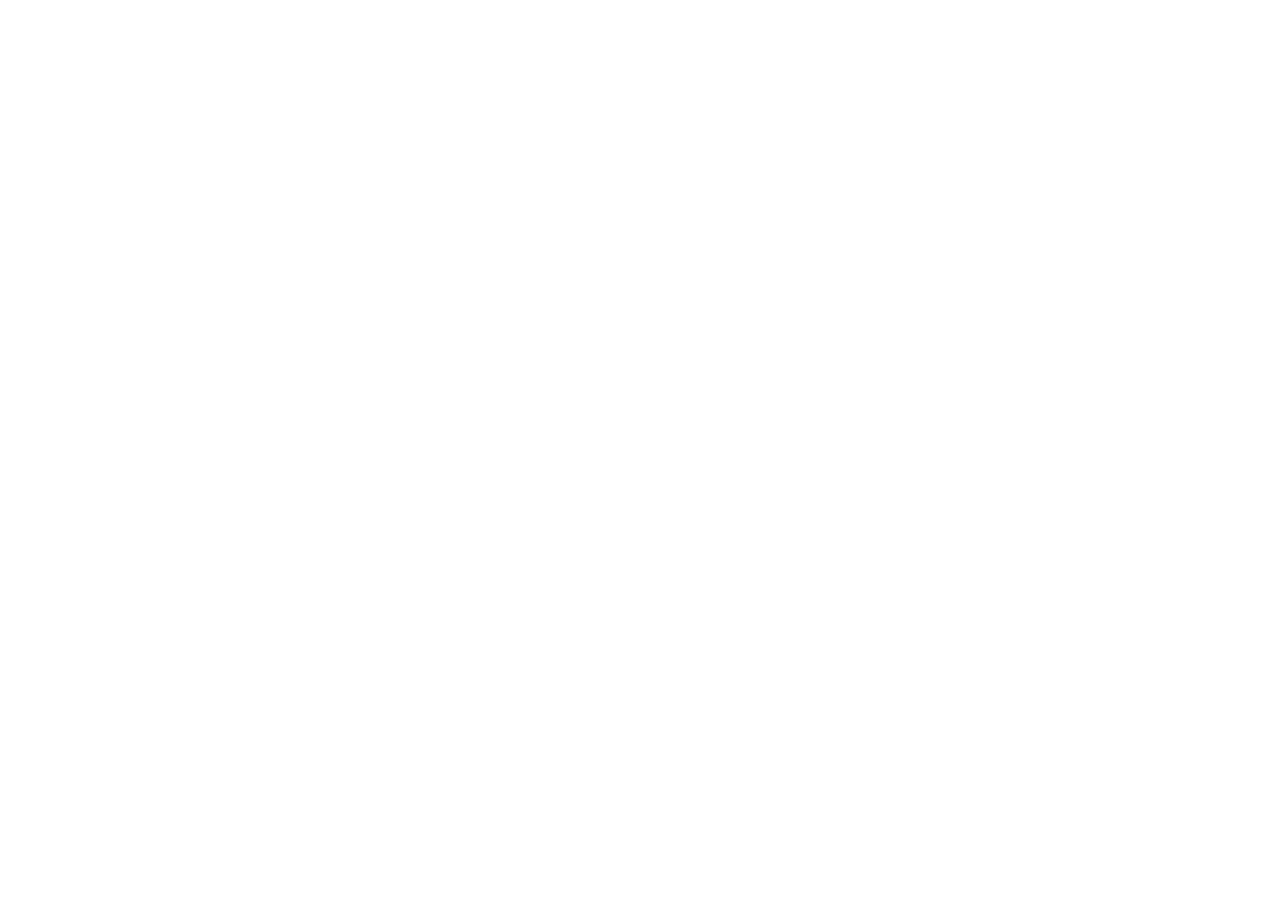
==== newpage.html @ 883e247f "Add files via upload" ====
<!DOCTYPE html>
<html lang="ru">

<head>
	<meta charset="UTF-8">
	<meta name="viewport" content="width=device=width, initial-scale=1.0">
	<link rel="stylesheet" href="https://cdnjs.cloudflare.com/ajax/libs/font-awesome/5.15.1/css/all.min.css" />
	<link rel="shortcut icon" href="assets/images/header/camera.svg" type="image/x-icon">
	<link rel="stylesheet" href="assets/css/style.min.css">
	<link rel="stylesheet" href="https://cdn.jsdelivr.net/npm/swiper@8/swiper-bundle.min.css" />
	
	
	<!-- Useful meta tags -->
	<meta http-equiv="x-ua-compatible" content="ie=edge">
	<meta name="viewport" content="width=device-width, initial-scale=1, shrink-to-fit=no">
	<meta name="robots" content="index, follow">
	<meta name="google" content="notranslate">
	<meta name="format-detection" content="telephone=no">
	<meta name="description" content="">
	
	<title></title></head>

<body>
	<div class="wrapper">

		<header class="header">
			<div class="container">
				<div class="header__top">
					<div class="header__menu icon-menu">
						<span></span>
						<span></span>
						<span></span>
					</div>
					<div class="header__logo">
						<img class="img-svg" src="/assets/images/header/headerLogo.svg" alt="">
					</div>
					<div class="menu__body">
						<nav class="nav">
							<a href="newpage.html" class="nav__link">
								Главная
							</a>
							<a href="newpage.html" class="nav__link">
								Обо мне
							</a>
							<a href="newpage.html" class="nav__link">
								Портфолио
							</a>
							<a href="newpage.html" class="nav__link">
								Прайс
							</a>
							<a href="newpage.html" class="nav__link">
								Контакты
							</a>
						</nav>
					</div>
		
					<div class="header__button button">
						<a href="newpage.html">Контакты</a>
					</div>
		
				</div>
				<div class="header__content">
					<div class="header__content-inner">
						<h2 class="header__title">ваш Фотограф </h2>
						<h1>Полина Ш.</h1>
						<p class="header__subtitle">С любовью в каждом кадре...</p>
		
						<div class="header__content-inner-button lg button">
							<a href="newpage.html">Подробнее</a>
						</div>
					</div>
				</div>
				<div class="header__social">
					<div class="header__social-inner">
						<div class="header__social-inner-line"></div>
						<div class="header__social-text">
							<p>Я есть</p>
						</div>
						<div class="header__social-icon">
							<a href="https://ru-ru.facebook.com/" target="_blank">
								<img src="/assets/images/header/fb.svg" alt="Facebook"></a>
							<a href="https://vk.com" target="_blank">
								<img src="/assets/images/header/vk.svg" alt="Vcontakte" target="_blank"></a>
							<a href="https://www.whatsapp.com/" target="_blank">
								<img src="/assets/images/header/wup.svg" alt="Whatsapp"></a>
							<a href="https://web.telegram.org/z/" target="_blank">
								<img src="/assets/images/header/tg.svg" alt="Telegram"></a>
						</div>
					</div>
				</div>
		</header>
		<main class="main">
			<!-- ---
			layout: default
			title: newpage
			--- -->
			
			<div class="new">
				<div class="container">
					<div class="newpage">
						<img src="assets/images/new/Vector.svg" alt="">
						<h3 class="new__title">Скоро здесь появиться контент ;).</h3>
						<img src="assets/images/new/smile.svg" alt="">
					</div>
					<div class="comeback">
						<button class="button">
							<a href="index.html">вернуться назад</a>
						</button>
					</div>
				</div>
			</div>
		</main>

		<footer>Footer</footer>
	</div>


	<div class="modal" id="video-modal">
		<div class="modal__content">
			<video controls class="modal-video" id="video-file" loop src="/assets/images/video/wedVideo.mp4" type="video/mp4">
			</video>
		</div>
	</div>	<div class="modal" id="loop-modal1">
		<div class="modal-img modal__content">
			<img src="/assets/images/wedding/slide1.jpg">
		</div>
	</div>
	
	<div class="modal" id="loop-modal2">
		<div class="modal-img modal__content">
			<img src="/assets/images/wedding/slide2.jpg">
		</div>
	</div>
	
	<div class="modal" id="loop-modal3">
		<div class="modal-img modal__content">
			<img src="/assets/images/wedding/slide3.jpg">
		</div>
	</div>
	
	<div class="modal" id="loop-modal4">
		<div class="modal-img modal__content">
			<img src="/assets/images/wedding/slide4.jpg">
		</div>
	</div>
	
	<div class="modal" id="loop-modal5">
		<div class="modal-img modal__content">
			<img src="/assets/images/wedding/slide5.jpg">
		</div>
	</div>
	
	<div class="modal" id="loop-modal6">
		<div class="modal-img modal__content">
			<img src="/assets/images/wedding/slide6.jpg">
		</div>
	</div>
	
	<div class="modal" id="loop-modal7">
		<div class="modal-img modal__content">
			<img src="/assets/images/wedding/slide7.jpg">
		</div>
	</div>
	<!-- HelloPreload http://hello-site.ru/preloader/ -->
	<style type="text/css">
		#hellopreloader>p {
			display: none;
		}
	
		#hellopreloader_preload {
			display: block;
			position: fixed;
			z-index: 99999;
			top: 0;
			left: 0;
			width: 100%;
			height: 100%;
			min-width: 1000px;
			background: #fff url(assets/images/header/camera.svg) center center no-repeat;
			background-size: 141px;
		}
	</style>
	<div id="hellopreloader">
		<div id="hellopreloader_preload"></div>
		<p><a href="http://hello-site.ru">Hello-Site.ru. Бесплатный конструктор сайтов.</a></p>
	</div>
	<script
		type="text/javascript">var hellopreloader = document.getElementById("hellopreloader_preload"); function fadeOutnojquery(el) { el.style.opacity = 1; var interhellopreloader = setInterval(function () { el.style.opacity = el.style.opacity - 0.05; if (el.style.opacity <= 0.05) { clearInterval(interhellopreloader); hellopreloader.style.display = "none"; } }, 16); } window.onload = function () { setTimeout(function () { fadeOutnojquery(hellopreloader); }, 1000); };</script>
	<!-- HelloPreload http://hello-site.ru/preloader/ -->	<script src="https://cdn.jsdelivr.net/npm/swiper@8/swiper-bundle.min.js"></script>
	<script src="assets/js/app.js"></script>
</body>

</html>
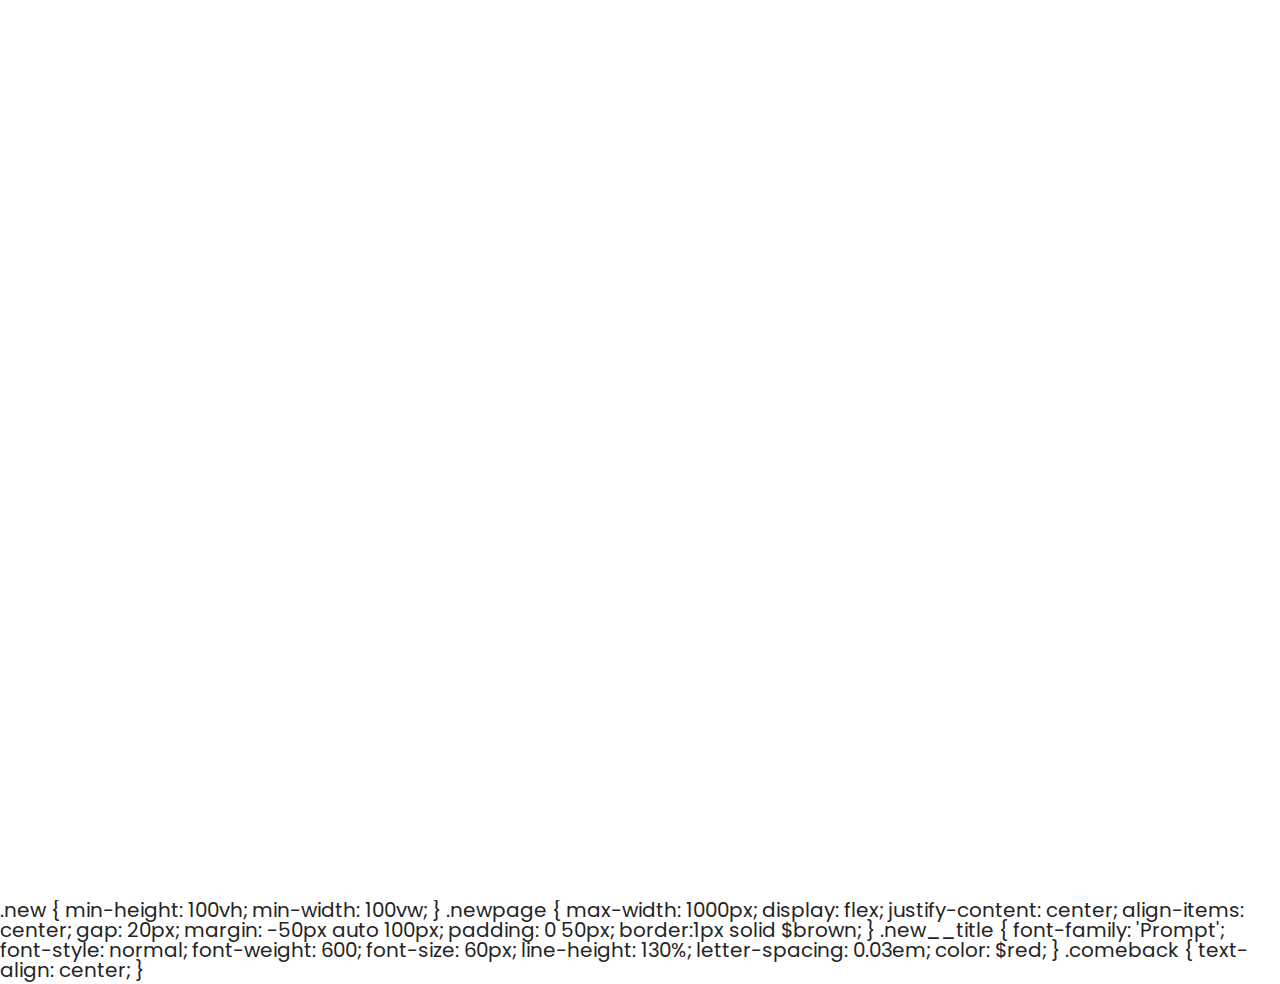
==== commit 473b9fb0: "Update newpage.html" ====
--- a/newpage.html
+++ b/newpage.html
@@ -5,8 +5,8 @@
 	<meta charset="UTF-8">
 	<meta name="viewport" content="width=device=width, initial-scale=1.0">
 	<link rel="stylesheet" href="https://cdnjs.cloudflare.com/ajax/libs/font-awesome/5.15.1/css/all.min.css" />
-	<link rel="shortcut icon" href="assets/images/header/camera.svg" type="image/x-icon">
-	<link rel="stylesheet" href="assets/css/style.min.css">
+	<link rel="shortcut icon" href="camera.svg" type="image/x-icon">
+	<link rel="stylesheet" href="style.css">
 	<link rel="stylesheet" href="https://cdn.jsdelivr.net/npm/swiper@8/swiper-bundle.min.css" />
 	
 	
@@ -22,85 +22,12 @@
 
 <body>
 	<div class="wrapper">
-
-		<header class="header">
-			<div class="container">
-				<div class="header__top">
-					<div class="header__menu icon-menu">
-						<span></span>
-						<span></span>
-						<span></span>
-					</div>
-					<div class="header__logo">
-						<img class="img-svg" src="/assets/images/header/headerLogo.svg" alt="">
-					</div>
-					<div class="menu__body">
-						<nav class="nav">
-							<a href="newpage.html" class="nav__link">
-								Главная
-							</a>
-							<a href="newpage.html" class="nav__link">
-								Обо мне
-							</a>
-							<a href="newpage.html" class="nav__link">
-								Портфолио
-							</a>
-							<a href="newpage.html" class="nav__link">
-								Прайс
-							</a>
-							<a href="newpage.html" class="nav__link">
-								Контакты
-							</a>
-						</nav>
-					</div>
-		
-					<div class="header__button button">
-						<a href="newpage.html">Контакты</a>
-					</div>
-		
-				</div>
-				<div class="header__content">
-					<div class="header__content-inner">
-						<h2 class="header__title">ваш Фотограф </h2>
-						<h1>Полина Ш.</h1>
-						<p class="header__subtitle">С любовью в каждом кадре...</p>
-		
-						<div class="header__content-inner-button lg button">
-							<a href="newpage.html">Подробнее</a>
-						</div>
-					</div>
-				</div>
-				<div class="header__social">
-					<div class="header__social-inner">
-						<div class="header__social-inner-line"></div>
-						<div class="header__social-text">
-							<p>Я есть</p>
-						</div>
-						<div class="header__social-icon">
-							<a href="https://ru-ru.facebook.com/" target="_blank">
-								<img src="/assets/images/header/fb.svg" alt="Facebook"></a>
-							<a href="https://vk.com" target="_blank">
-								<img src="/assets/images/header/vk.svg" alt="Vcontakte" target="_blank"></a>
-							<a href="https://www.whatsapp.com/" target="_blank">
-								<img src="/assets/images/header/wup.svg" alt="Whatsapp"></a>
-							<a href="https://web.telegram.org/z/" target="_blank">
-								<img src="/assets/images/header/tg.svg" alt="Telegram"></a>
-						</div>
-					</div>
-				</div>
-		</header>
-		<main class="main">
-			<!-- ---
-			layout: default
-			title: newpage
-			--- -->
-			
 			<div class="new">
 				<div class="container">
 					<div class="newpage">
-						<img src="assets/images/new/Vector.svg" alt="">
+						<img src="Vector.svg" alt="">
 						<h3 class="new__title">Скоро здесь появиться контент ;).</h3>
-						<img src="assets/images/new/smile.svg" alt="">
+						<img src="smile.svg" alt="">
 					</div>
 					<div class="comeback">
 						<button class="button">
@@ -108,60 +35,8 @@
 						</button>
 					</div>
 				</div>
-			</div>
-		</main>
-
-		<footer>Footer</footer>
-	</div>
-
-
-	<div class="modal" id="video-modal">
-		<div class="modal__content">
-			<video controls class="modal-video" id="video-file" loop src="/assets/images/video/wedVideo.mp4" type="video/mp4">
-			</video>
-		</div>
-	</div>	<div class="modal" id="loop-modal1">
-		<div class="modal-img modal__content">
-			<img src="/assets/images/wedding/slide1.jpg">
-		</div>
-	</div>
-	
-	<div class="modal" id="loop-modal2">
-		<div class="modal-img modal__content">
-			<img src="/assets/images/wedding/slide2.jpg">
-		</div>
-	</div>
-	
-	<div class="modal" id="loop-modal3">
-		<div class="modal-img modal__content">
-			<img src="/assets/images/wedding/slide3.jpg">
-		</div>
-	</div>
-	
-	<div class="modal" id="loop-modal4">
-		<div class="modal-img modal__content">
-			<img src="/assets/images/wedding/slide4.jpg">
-		</div>
-	</div>
-	
-	<div class="modal" id="loop-modal5">
-		<div class="modal-img modal__content">
-			<img src="/assets/images/wedding/slide5.jpg">
-		</div>
-	</div>
-	
-	<div class="modal" id="loop-modal6">
-		<div class="modal-img modal__content">
-			<img src="/assets/images/wedding/slide6.jpg">
-		</div>
-	</div>
-	
-	<div class="modal" id="loop-modal7">
-		<div class="modal-img modal__content">
-			<img src="/assets/images/wedding/slide7.jpg">
-		</div>
-	</div>
-	<!-- HelloPreload http://hello-site.ru/preloader/ -->
+			</div>
+		
 	<style type="text/css">
 		#hellopreloader>p {
 			display: none;
@@ -180,6 +55,40 @@
 			background-size: 141px;
 		}
 	</style>
+		.new {
+	min-height: 100vh;
+	min-width: 100vw;
+}
+
+.newpage {
+	max-width: 1000px;
+	display: flex;
+	justify-content: center;
+	align-items: center;
+	gap: 20px;
+   margin: -50px auto 100px;
+	padding: 0 50px;
+	border:1px solid $brown;
+}
+
+.new__title {
+
+	font-family: 'Prompt';
+	font-style: normal;
+	font-weight: 600;
+	font-size: 60px;
+	line-height: 130%;
+
+	letter-spacing: 0.03em;
+
+	color: $red;
+}
+
+.comeback {
+text-align: center;
+}
+		
+		
 	<div id="hellopreloader">
 		<div id="hellopreloader_preload"></div>
 		<p><a href="http://hello-site.ru">Hello-Site.ru. Бесплатный конструктор сайтов.</a></p>
@@ -190,4 +99,4 @@
 	<script src="assets/js/app.js"></script>
 </body>
 
-</html>+</html>
--- a/style.css
+++ b/style.css
@@ -0,0 +1,1210 @@
+@import url("https://fonts.googleapis.com/css2?family=Poppins:wght@400;500;600&family=Prompt:wght@400;500;600&display=swap");
+
+* {
+    padding: 0px;
+    margin: 0px;
+    border: 0px;
+}
+
+*,
+*:before,
+*:after {
+    box-sizing: border-box;
+}
+
+:focus,
+:active {
+    outline: none;
+}
+
+a:focus,
+a:active {
+    outline: none;
+}
+
+aside,
+nav,
+footer,
+header,
+section {
+    display: block;
+}
+
+html,
+body {
+    height: 100%;
+}
+
+body {
+    line-height: 1;
+    font-family: "Poppins", sans-serif;
+    -ms-text-size-adjust: 100%;
+    -moz-text-size-adjust: 100%;
+    -webkit-text-size-adjust: 100%;
+}
+
+input,
+button,
+textarea {
+    font-family: "Poppins", sans-serif;
+}
+
+input::-ms-clear {
+    display: none;
+}
+
+button {
+    cursor: pointer;
+}
+
+button::-moz-focus-inner {
+    padding: 0;
+    border: 0;
+}
+
+a,
+a:visited {
+    text-decoration: none;
+}
+
+a:hover {
+    text-decoration: none;
+}
+
+li {
+    list-style-type: none;
+}
+
+img {
+    vertical-align: top;
+}
+
+h1,
+h2,
+h3,
+h4,
+h5,
+h6 {
+    font-weight: inherit;
+    font-size: inherit;
+}
+
+/* Reset and base styles  */
+* {
+    padding: 0px;
+    margin: 0px;
+    border: none;
+}
+
+*,
+*::before,
+*::after {
+    box-sizing: border-box;
+}
+
+:focus,
+:active {
+    outline: none;
+}
+
+a:focus,
+a:active {
+    outline: none;
+}
+
+/* Links */
+a,
+a:link,
+a:visited {
+    color: #fff;
+    text-decoration: none;
+    display: inline-block;
+}
+
+a:hover {
+  /* color: inherit; */
+    text-decoration: none;
+}
+
+/* Common */
+aside,
+nav,
+footer,
+header,
+section,
+main {
+    display: block;
+}
+
+h1,
+h2,
+h3,
+h4,
+h5,
+h6,
+p {
+    font-size: inherit;
+    font-weight: inherit;
+}
+
+ul,
+ul li {
+    list-style: none;
+}
+
+img {
+    vertical-align: top;
+}
+
+img,
+svg {
+    max-width: 100%;
+    height: auto;
+}
+
+/* Form */
+input,
+textarea,
+button,
+select {
+    font-family: inherit;
+    font-size: inherit;
+    color: inherit;
+    background-color: transparent;
+}
+
+input::-ms-clear {
+    display: none;
+}
+
+button,
+input[type=submit] {
+    display: inline-block;
+    box-shadow: none;
+    background-color: transparent;
+    background: none;
+    cursor: pointer;
+}
+
+input:focus,
+input:active,
+button:focus,
+button:active {
+    outline: none;
+}
+
+button::-moz-focus-inner {
+    padding: 0;
+    border: 0;
+}
+
+label {
+    cursor: pointer;
+}
+
+legend {
+    display: block;
+}
+
+.header {
+    color: #fff;
+    min-height: 130vh;
+    background-image: url("bgphoto.png");
+    background-size: cover;
+    background-position: center;
+    background-repeat: no-repeat;
+    position: relative;
+}
+
+.header__top {
+    min-height: 120px;
+    display: -ms-flexbox;
+    display: flex;
+    -ms-flex-pack: justify;
+    justify-content: space-between;
+    -ms-flex-align: center;
+    align-items: center;
+}
+
+.header__logo {
+    transition: all 3s ease-in-out 0s;
+}
+
+.header__logo:hover {
+    -webkit-transform: rotateY(-360deg);
+    transform: rotateY(-360deg);
+}
+
+.header__button {
+    padding: 1em 1.8em;
+}
+
+.nav__link {
+    position: relative;
+    margin: 0 1rem 0 2.5rem;
+    padding: 1rem 0;
+    font-family: "Prompt", sans-serif;
+    font-weight: 400;
+    font-size: 1.8rem;
+    line-height: 1.5;
+    color: #fff;
+    opacity: 0.7;
+    transition: all 0.2s ease 0s;
+}
+
+.nav__link:hover {
+    opacity: 1;
+}
+
+.nav__link:hover::before {
+    -webkit-transform: scaleX(1);
+    transform: scaleX(1);
+    transition: -webkit-transform 0.3s;
+    transition: transform 0.3s;
+    transition: transform 0.3s, -webkit-transform 0.3s;
+}
+
+.nav__link::before {
+    content: "";
+    width: 100%;
+    height: 1px;
+    background-color: #fff;
+    position: absolute;
+    left: 0;
+    bottom: -1px;
+    -webkit-transform: scaleX(0);
+    transform: scaleX(0);
+}
+
+.nav__link:last-child {
+    display: none;
+}
+
+.button {
+    display: inline-block;
+    font-family: "Prompt", sans-serif;
+    padding: 1em 1.8em;
+    font-weight: 500;
+    font-size: 1.8rem;
+    color: #fff;
+    background-color: #9E2339;
+    box-shadow: 0px 12px 33px rgba(31, 39, 67, 0.2);
+    border-radius: 0.3em;
+    transition: all 0.3s linear;
+}
+
+.button:hover {
+    -webkit-transform: translateY(2px);
+    transform: translateY(2px);
+    background-color: #b51532;
+}
+
+.button:active {
+    position: relative;
+    top: 1px;
+}
+
+.header__content {
+    display: -ms-flexbox;
+    display: flex;
+    -ms-flex-pack: end;
+    justify-content: flex-end;
+}
+
+.header__content-inner {
+    margin-top: 30vh;
+    font-family: "Prompt", sans-serif;
+    font-weight: 600;
+    padding-bottom: 15px;
+}
+
+.header__title {
+    font-size: 1.8rem;
+    line-height: 1.5;
+    text-transform: uppercase;
+    padding-bottom: 15px;
+    color: rgba(255, 255, 255, 0.9);
+}
+
+.header h1 {
+    font-size: 6rem;
+    line-height: 130%;
+    letter-spacing: 0.03em;
+    padding-bottom: 15px;
+}
+
+.header__subtitle {
+    font-family: "Poppins", sans-serif;
+    font-size: 2rem;
+    line-height: 160%;
+    padding-bottom: 40px;
+    color: rgba(255, 255, 255, 0.9);
+}
+
+.header__content-inner-button {
+    margin-bottom: 40px;
+}
+
+.header__content-inner-button__button.lg {
+    padding: 1em 2em;
+}
+
+.header__social {
+    position: absolute;
+    bottom: 25%;
+    right: 25px;
+    display: -ms-flexbox;
+    display: flex;
+    -ms-flex-pack: end;
+    justify-content: flex-end;
+}
+
+.header__social-inner {
+    display: -ms-flexbox;
+    display: flex;
+    -ms-flex-align: center;
+    align-items: center;
+    -ms-flex-pack: justify;
+    justify-content: space-between;
+    gap: 24px;
+    max-width: 551px;
+}
+
+.header__social-inner-line {
+    font-size: 1rem;
+    display: inline;
+    width: 28.4em;
+    height: 0.1em;
+    background-color: #fff;
+    border-radius: 0.1rem;
+}
+
+.header__social-text {
+    font-family: "Prompt", sans-serif;
+    font-weight: 500;
+    font-size: 1.8rem;
+    line-height: 130%;
+}
+
+.header__social-icon img {
+    padding-left: 1rem;
+}
+
+.header__social-icon img:hover {
+    -webkit-transform: translateY(2px);
+    transform: translateY(2px);
+}
+
+.header__social-icon img:active {
+    -webkit-transform: translateY(2px);
+    transform: translateY(2px);
+}
+
+.icon-menu {
+    display: none;
+}
+
+@media (max-width: 767.98px) {
+    .icon-menu {
+        display: block;
+        position: absolute;
+        top: 50px;
+        right: 20px;
+        width: 30px;
+        height: 18px;
+        cursor: pointer;
+        z-index: 15;
+    }
+
+    .icon-menu span {
+        transition: all 0.3s ease 0s;
+        top: calc(50% - 1px);
+        left: 0px;
+        position: absolute;
+        width: 100%;
+        height: 10%;
+        background-color: #fff;
+        opacity: 1;
+    }
+
+    .icon-menu span:first-child {
+        top: 0px;
+    }
+
+    .icon-menu span:last-child {
+        top: auto;
+        bottom: 0px;
+    }
+
+    .icon-menu.active span {
+        -webkit-transform: scale(0);
+        transform: scale(0);
+    }
+
+    .icon-menu.active span:first-child {
+        -webkit-transform: rotate(-45deg);
+        transform: rotate(-45deg);
+        top: calc(50% - 1px);
+    }
+
+    .icon-menu.active span:last-child {
+        -webkit-transform: rotate(45deg);
+        transform: rotate(45deg);
+        bottom: calc(50% - 1px);
+    }
+}
+
+@media (max-width: 767.98px) {
+    .header__logo {
+        z-index: 15;
+    }
+
+    .menu__body {
+        position: fixed;
+        top: 0;
+        left: 0;
+        width: 100%;
+        height: 100%;
+        left: -100%;
+        background-color: rgba(0, 0, 0, 0.9);
+        padding: 100px 30px 30px 30px;
+        transition: left 0.3s ease 0s;
+        overflow: auto;
+    }
+
+    .menu__body.active {
+        left: 0;
+    }
+
+    .nav {
+        display: -ms-flexbox;
+        display: flex;
+        -ms-flex-direction: column;
+        flex-direction: column;
+        text-align: center;
+        margin-top: 6rem;
+    }
+
+    .nav__link {
+        margin-left: 0;
+        padding: 3rem 0;
+        font-family: "Prompt", sans-serif;
+        font-weight: 400;
+        font-size: 3.2rem;
+        line-height: 1.5;
+        color: #fff;
+        opacity: 1;
+    }
+
+    .nav__link:active {
+        position: relative;
+        top: 1px;
+    }
+
+    .nav__link:last-child {
+        display: block;
+    }
+}
+
+.food {
+    display: -ms-flexbox;
+    display: flex;
+    margin-top: -100px;
+}
+
+.food__items {
+    -ms-flex-preferred-size: 50%;
+    flex-basis: 50%;
+}
+
+.food__img {
+    max-width: 681px;
+    margin-right: -115px;
+    padding-left: 25px;
+    overflow: hidden;
+}
+
+.food__img:hover img {
+    -webkit-transform: scale(1.3);
+    transform: scale(1.3);
+    transition-duration: 3s;
+}
+
+.food__img img {
+    width: 100%;
+    height: 100%;
+    -o-object-fit: cover;
+    object-fit: cover;
+    -webkit-transform: scale(1.05);
+    transform: scale(1.05);
+    transition: -webkit-transform 1s ease-in-out;
+    transition: transform 1s ease-in-out;
+    transition: transform 1s ease-in-out, -webkit-transform 1s ease-in-out;
+}
+
+.items {
+    margin-top: 70px;
+    padding-right: 25px;
+}
+
+.title {
+    max-width: 553px;
+    font-family: "Prompt", sans-serif;
+    font-weight: 600;
+    font-size: 4.1rem;
+    line-height: 140%;
+    color: #252424;
+    padding-bottom: 35px;
+}
+
+.text__inner {
+    padding-bottom: 35px;
+}
+
+.text {
+    font-family: "Poppins", sans-serif;
+    font-weight: 400;
+    font-size: 2rem;
+    line-height: 1.5;
+    color: #666565;
+    padding-bottom: 15px;
+}
+
+.none {
+    display: none;
+}
+
+html {
+    font-size: 10px;
+}
+
+body {
+    height: 100%;
+    background-color: #fff;
+    font-family: "Poppins", sans-serif;
+    font-weight: 400;
+    font-size: 2rem;
+    color: #252424;
+}
+
+body.lock {
+    overflow: hidden;
+}
+
+.wrapper {
+    min-height: 100%;
+    display: -ms-flexbox;
+    display: flex;
+    -ms-flex-direction: column;
+    flex-direction: column;
+}
+
+.main {
+    -ms-flex: 1 1 auto;
+    flex: 1 1 auto;
+}
+
+.container {
+    width: 100%;
+    max-width: 1160px;
+    margin: 0 auto;
+    padding: 0 1.5rem;
+}
+
+.section {
+    margin-bottom: 180px;
+}
+
+.wedding__content {
+    display: -ms-flexbox;
+    display: flex;
+    -ms-flex-pack: justify;
+    justify-content: space-between;
+    -ms-flex-wrap: wrap;
+    flex-wrap: wrap;
+}
+
+.wedding-left__left-content {
+    max-width: 455px;
+    margin-right: 2.8rem;
+}
+
+.wedding-left__bride {
+    position: relative;
+    width: 100%;
+    padding-bottom: 2.8rem;
+}
+
+.wedding-left__bride:hover .wedding-left__bride-img {
+    -webkit-transform: scale(1.3);
+    transform: scale(1.3);
+    transition-duration: 3s;
+}
+
+.wedding-left__bride-hidden {
+    overflow: hidden;
+}
+
+.wedding-left__bride-img {
+    position: relative;
+    height: auto;
+    z-index: 2;
+    -o-object-fit: cover;
+    object-fit: cover;
+    -webkit-transform: scale(1.05);
+    transform: scale(1.05);
+    transition: -webkit-transform 1s ease-in-out;
+    transition: transform 1s ease-in-out;
+    transition: transform 1s ease-in-out, -webkit-transform 1s ease-in-out;
+}
+
+.wedding-left__img-bg-dots {
+    position: absolute;
+    top: -10%;
+    left: -20%;
+}
+
+.wedding-right__right-content {
+    display: -ms-flexbox;
+    display: flex;
+    -ms-flex-direction: column;
+    flex-direction: column;
+    -ms-flex-pack: justify;
+    justify-content: space-between;
+    max-width: 554px;
+    max-height: 675px;
+}
+
+.wedding-right__video {
+    max-width: 552px;
+    max-height: 238px;
+    position: relative;
+    margin-bottom: 15px;
+    overflow: hidden;
+}
+
+.wedding-right__video:hover .wedding-right__video-preview {
+    -webkit-transform: scale(1.3);
+    transform: scale(1.3);
+    transition-duration: 3s;
+}
+
+.wedding-right__video-btn {
+    position: absolute;
+    top: 50%;
+    left: 50%;
+    z-index: 10;
+    -webkit-transform: translate(-50%, -50%);
+    transform: translate(-50%, -50%);
+}
+
+.wedding-right__video-preview {
+    overflow: hidden;
+    -o-object-fit: cover;
+    object-fit: cover;
+    -webkit-transform: scale(1.05);
+    transform: scale(1.05);
+    transition: -webkit-transform 1s ease-in-out;
+    transition: transform 1s ease-in-out;
+    transition: transform 1s ease-in-out, -webkit-transform 1s ease-in-out;
+}
+
+.wedding-right__galery-link {
+    position: relative;
+    margin-bottom: 15px;
+    width: 240px;
+    height: 35px;
+    font-family: #252424;
+    font-weight: 500;
+    font-size: 2.4rem;
+    line-height: 130%;
+    transition: all 0.2s ease 0s;
+}
+
+.wedding-right__galery-link:hover {
+    opacity: 1;
+}
+
+.wedding-right__galery-link:hover::before {
+    -webkit-transform: scaleX(1);
+    transform: scaleX(1);
+    transition: -webkit-transform 0.3s;
+    transition: transform 0.3s;
+    transition: transform 0.3s, -webkit-transform 0.3s;
+}
+
+.wedding-right__galery-link::before {
+    content: "";
+    width: 100%;
+    height: 2px;
+    background-color: #252424;
+    position: absolute;
+    left: 0;
+    bottom: -1px;
+    -webkit-transform: scaleX(0);
+    transform: scaleX(0);
+}
+
+.wedding-right__galery-link a {
+    color: inherit;
+}
+
+.wedding-right__slider {
+    overflow: hidden;
+}
+
+.image-slider__image {
+    max-width: 164px;
+    text-align: center;
+    position: relative;
+}
+
+.image-slider__image img {
+    width: 100%;
+    -o-object-fit: cover;
+    object-fit: cover;
+    border-radius: 5px;
+    padding-bottom: 1rem;
+}
+
+.image-slider__swiper-loop {
+    max-width: 67px;
+    max-height: 67px;
+    position: absolute;
+    bottom: 45px;
+    right: 0;
+    z-index: 4;
+    cursor: pointer;
+}
+
+.container-studio {
+    position: relative;
+    overflow: hidden;
+    width: 100vw;
+    height: 100vh;
+}
+
+.sidebar {
+    height: 100%;
+    width: 35%;
+    position: absolute;
+    top: 0;
+    left: 0;
+    transition: -webkit-transform 0.5s ease-in-out;
+    transition: transform 0.5s ease-in-out;
+    transition: transform 0.5s ease-in-out, -webkit-transform 0.5s ease-in-out;
+}
+
+.sidebar > div {
+    height: 100%;
+    width: 100%;
+    display: -ms-flexbox;
+    display: flex;
+    -ms-flex-direction: column;
+    flex-direction: column;
+    -ms-flex-align: center;
+    align-items: center;
+    -ms-flex-pack: center;
+    justify-content: center;
+    color: #fff;
+}
+
+.sidebar h1 {
+    font-size: 40px;
+    margin-bottom: 10px;
+    margin-top: -30px;
+    padding-bottom: 25px;
+}
+
+.main-slide {
+    height: 100%;
+    position: absolute;
+    top: 0;
+    left: 35%;
+    width: 65%;
+    transition: -webkit-transform 0.5s ease-in-out;
+    transition: transform 0.5s ease-in-out;
+    transition: transform 0.5s ease-in-out, -webkit-transform 0.5s ease-in-out;
+    -o-object-fit: cover;
+    object-fit: cover;
+}
+
+.main-slide > div {
+    background-repeat: no-repeat;
+    background-size: cover;
+    background-position: center center;
+    height: 100%;
+    width: 100%;
+}
+
+button {
+    background-color: #fff;
+    border: none;
+    color: #aaa;
+    cursor: pointer;
+    font-size: 16px;
+    padding: 15px;
+}
+
+button:hover {
+    color: #222;
+}
+
+button:focus {
+    outline: none;
+}
+
+.container-studio .controls button {
+    position: absolute;
+    left: 35%;
+    top: 50%;
+    z-index: 100;
+}
+
+.container-studio .controls .down-button {
+    -webkit-transform: translateX(-100%);
+    transform: translateX(-100%);
+    border-top-left-radius: 5px;
+    border-bottom-left-radius: 5px;
+}
+
+.container-studio .controls .up-button {
+    -webkit-transform: translateY(-100%);
+    transform: translateY(-100%);
+    border-top-right-radius: 5px;
+    border-bottom-right-radius: 5px;
+}
+
+.modal {
+    display: none;
+    -ms-flex-pack: center;
+    justify-content: center;
+    -ms-flex-direction: column;
+    flex-direction: column;
+    -ms-flex-align: center;
+    align-items: center;
+    width: 100%;
+    height: 100%;
+    padding: 1rem;
+    background-color: rgba(0, 0, 0, 0.9);
+    position: fixed;
+    top: 0;
+    left: 0;
+    z-index: 1010;
+}
+
+.modal.show {
+    display: -ms-flexbox;
+    display: flex;
+}
+
+.modal-img {
+    max-width: 600px;
+    border-color: #252424;
+    border-radius: 5px;
+    z-index: 1010;
+    padding: 4rem 4rem;
+}
+
+.modal-video {
+    max-width: 1000px;
+}
+
+.no-scroll {
+    overflow: hidden;
+}
+
+@media (max-width: 1850px) {
+    .sidebar h1 {
+        -webkit-writing-mode: vertical-lr;
+        -ms-writing-mode: tb-lr;
+        writing-mode: vertical-lr;
+        text-orientation: upright;
+        text-transform: uppercase;
+        font-weight: bold;
+    }
+}
+
+@media (max-height: 850px) {
+    .sidebar h1 {
+        font-size: 24px;
+    }
+}
+
+@media (max-width: 1350px) {
+    .food__img {
+        margin-right: -25px;
+    }
+}
+
+@media (max-width: 1160px) {
+    .container {
+        max-width: 970px;
+    }
+
+    .section {
+        margin-bottom: 120px;
+    }
+
+    .header {
+        min-height: 100vh;
+        background-image: url("bgphotoMb.jpg");
+        background-color: #252424;
+    }
+
+    .header__social {
+        bottom: 1%;
+    }
+
+    .food {
+        display: -ms-flexbox;
+        display: flex;
+        margin-top: 50px;
+    }
+
+    .food__items {
+        -ms-flex-preferred-size: 50%;
+        flex-basis: 50%;
+    }
+
+    .food__img {
+        -ms-flex: 0 0 50%;
+        flex: 0 0 50%;
+        position: relative;
+        min-height: 250px;
+        margin: 59px 0;
+    }
+
+    .food__img img {
+        width: 100%;
+        height: 100%;
+        -o-object-fit: cover;
+        object-fit: cover;
+        position: absolute;
+        top: 0;
+        right: 0;
+    }
+
+    .items {
+        margin-top: 50px;
+    }
+
+    .wedding-left__left-content {
+        max-width: 300px;
+        margin-right: 1.8rem;
+    }
+
+    .modal-video {
+        max-width: 800px;
+        padding: 2rem;
+    }
+}
+
+@media (max-width: 991.98px) {
+    .container {
+        max-width: 750px;
+    }
+
+    .section {
+        margin-bottom: 60px;
+    }
+
+    .food {
+        -ms-flex-pack: center;
+        justify-content: center;
+        -ms-flex-wrap: wrap;
+        flex-wrap: wrap;
+    }
+
+    .food__items {
+        -ms-flex-preferred-size: auto;
+        flex-basis: auto;
+        text-align: center;
+    }
+
+    .food__img {
+        min-width: 470px;
+        min-height: 350px;
+    }
+
+    .items {
+        margin-top: 50px;
+        padding: 0;
+    }
+
+    .title {
+        margin: 0 auto;
+    }
+
+    .wedding__content {
+        -ms-flex-pack: center;
+        justify-content: center;
+    }
+
+    .wedding-left__left-content {
+        margin: 0 0 2rem 0;
+    }
+
+    .wedding-right__video {
+        margin-bottom: 4rem;
+    }
+
+    .wedding-right__galery-link {
+        -ms-flex-item-align: center;
+        align-self: center;
+        margin-bottom: 4rem;
+    }
+}
+
+@media (max-width: 767.98px) {
+    .container {
+        max-width: none;
+    }
+
+    .header__top {
+        padding: 0 10px;
+        margin-right: 70px;
+    }
+
+    .header__button,
+nav {
+        display: none;
+    }
+
+    .header__social-inner-line {
+        width: 18em;
+    }
+
+    .header__content,
+.header__social {
+        -ms-flex-pack: center;
+        justify-content: center;
+    }
+
+    .header__content-inner {
+        text-align: center;
+    }
+
+    .sidebar {
+        width: 25%;
+    }
+
+    .main-slide {
+        left: 25%;
+        width: 75%;
+    }
+
+    .container-studio .controls button {
+        left: 25%;
+    }
+
+    .wedding-right__right-content {
+        -ms-flex-align: center;
+        align-items: center;
+    }
+
+    .wedding-right__video {
+        padding: 1rem 2rem;
+    }
+
+    .wedding-right__slider {
+        max-width: 470px;
+        overflow: hidden;
+    }
+
+    .modal-video {
+        max-width: 500px;
+        padding: 2rem;
+    }
+}
+
+@media (max-width: 479.98px) {
+    .container {
+        max-width: none;
+    }
+
+    .section {
+        margin-bottom: 40px;
+    }
+
+    .header__social-inner-line {
+        width: 3em;
+    }
+
+    .header__social-icon img {
+        padding: 1rem 1rem;
+    }
+
+    html {
+        font-size: 7px;
+    }
+
+    .header__social-inner {
+        gap: 15px;
+    }
+
+    .food {
+        margin-top: 30px;
+    }
+
+    .title,
+.text__inner {
+        padding-bottom: 2rem;
+        text-align: center;
+    }
+
+    .food__img {
+        min-width: 100%;
+    }
+
+    .wedding-right__slider {
+        max-width: 280px;
+        overflow: hidden;
+    }
+
+    .wedding-right__galery-link {
+        text-align: center;
+    }
+
+    .image-slider__swiper-loop {
+        bottom: 35px;
+    }
+
+    .modal-video {
+        max-width: 320px;
+        padding: 2rem;
+    }
+}
+
+.new {
+	min-height: 100vh;
+	min-width: 100vw;
+}
+
+.newpage {
+	max-width: 1000px;
+	display: flex;
+	justify-content: center;
+	align-items: center;
+	gap: 20px;
+   margin: -50px auto 100px;
+	padding: 0 50px;
+	border:1px solid $brown;
+}
+
+.new__title {
+
+	font-family: 'Prompt';
+	font-style: normal;
+	font-weight: 600;
+	font-size: 60px;
+	line-height: 130%;
+
+	letter-spacing: 0.03em;
+
+	color: $red;
+}
+
+.comeback {
+text-align: center;
+}
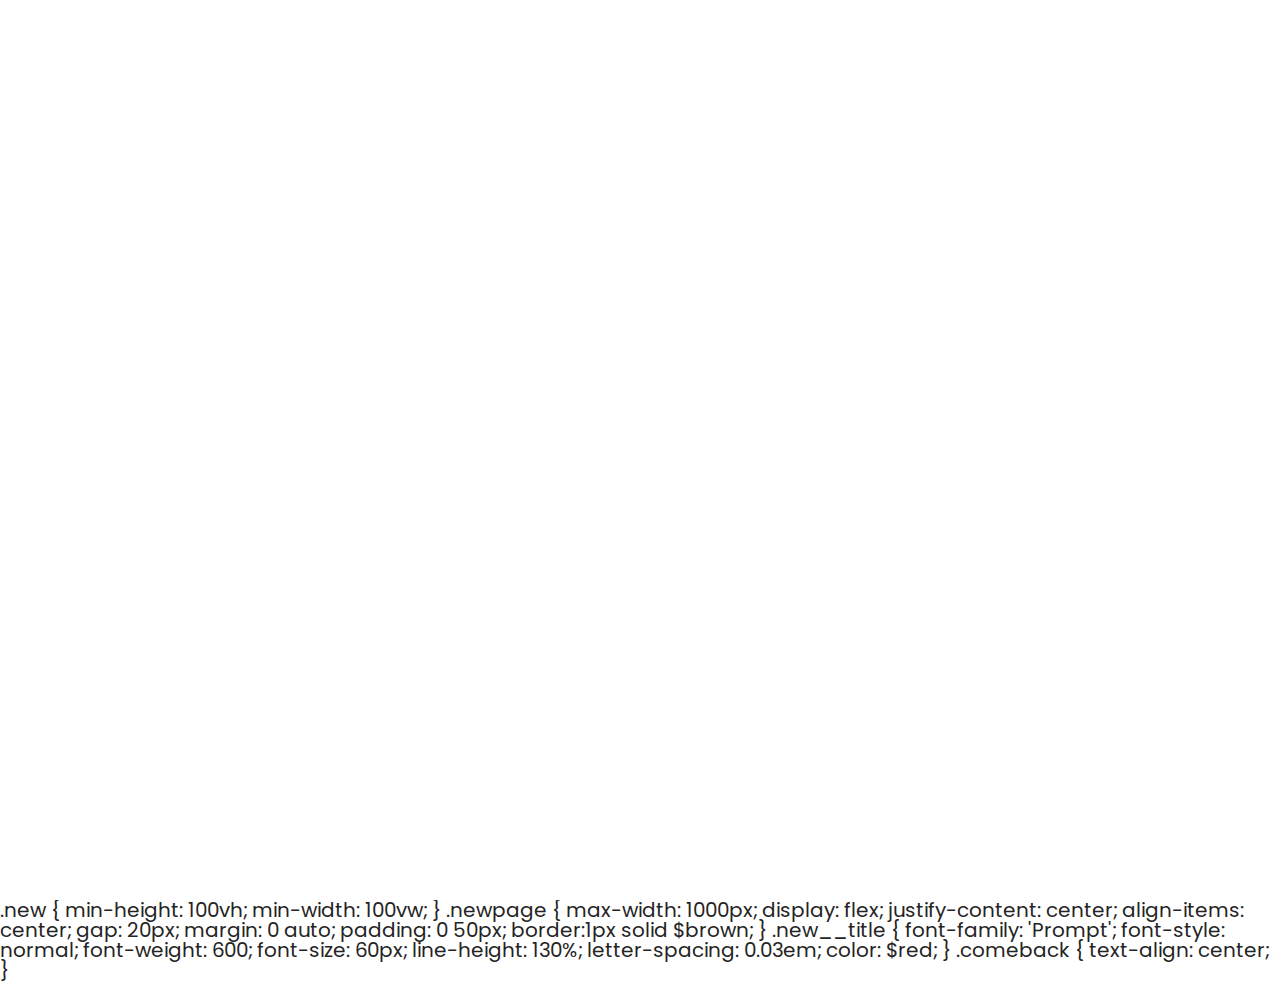
==== commit b7339055: "Update newpage.html" ====
--- a/newpage.html
+++ b/newpage.html
@@ -66,7 +66,7 @@
 	justify-content: center;
 	align-items: center;
 	gap: 20px;
-   margin: -50px auto 100px;
+        margin: 0 auto;
 	padding: 0 50px;
 	border:1px solid $brown;
 }
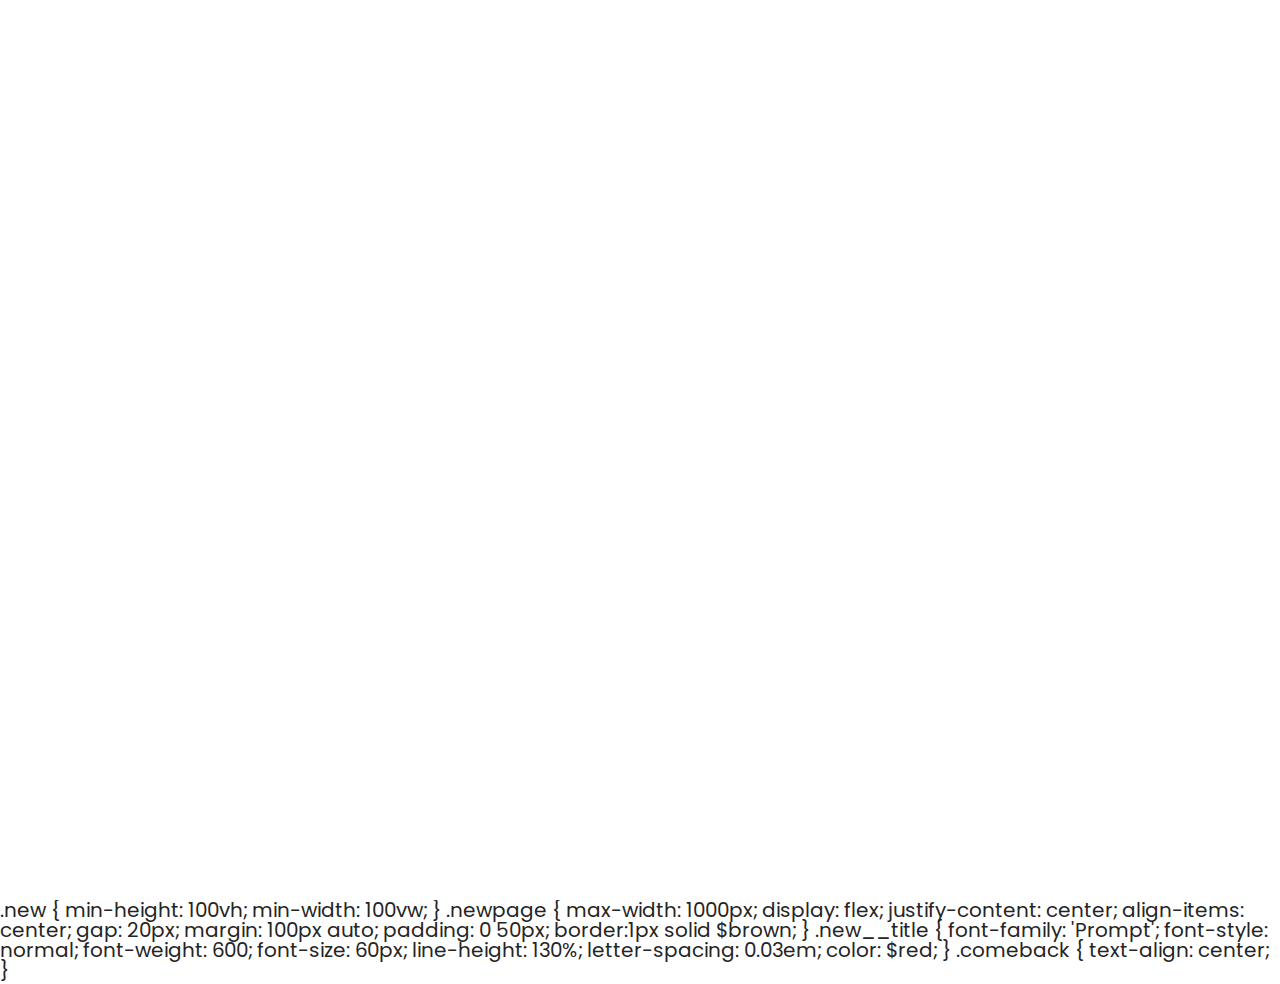
==== commit ca23cc85: "Update newpage.html" ====
--- a/newpage.html
+++ b/newpage.html
@@ -66,7 +66,7 @@
 	justify-content: center;
 	align-items: center;
 	gap: 20px;
-        margin: 0 auto;
+        margin: 100px auto;
 	padding: 0 50px;
 	border:1px solid $brown;
 }
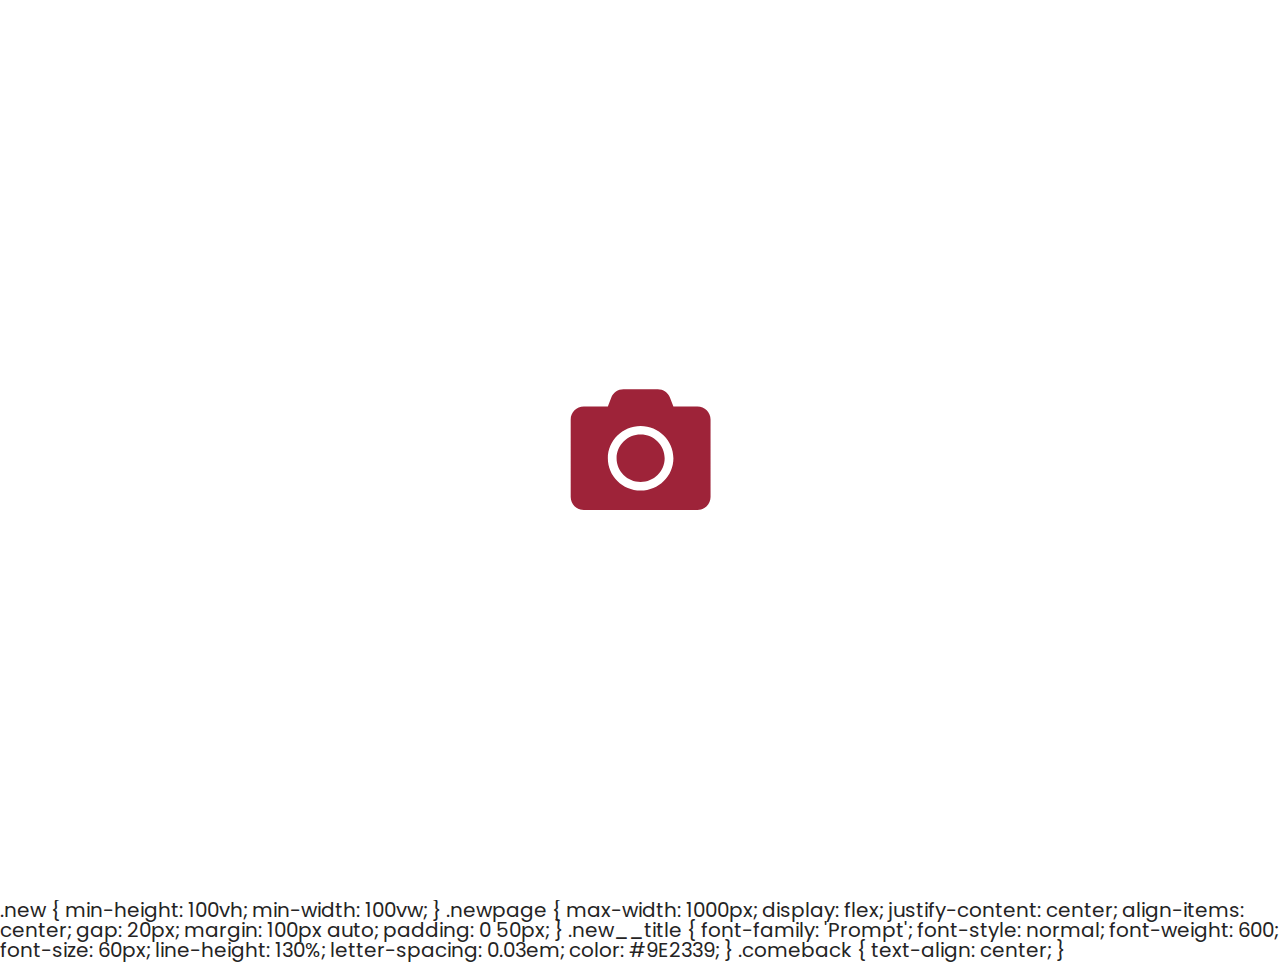
==== commit eeb46a1b: "Update newpage.html" ====
--- a/newpage.html
+++ b/newpage.html
@@ -51,7 +51,7 @@
 			width: 100%;
 			height: 100%;
 			min-width: 1000px;
-			background: #fff url(assets/images/header/camera.svg) center center no-repeat;
+			background: #fff url("camera.svg") center center no-repeat;
 			background-size: 141px;
 		}
 	</style>
@@ -68,7 +68,7 @@
 	gap: 20px;
         margin: 100px auto;
 	padding: 0 50px;
-	border:1px solid $brown;
+<!-- 	border:1px solid $brown; -->
 }
 
 .new__title {
@@ -81,7 +81,7 @@
 
 	letter-spacing: 0.03em;
 
-	color: $red;
+	color: #9E2339;
 }
 
 .comeback {
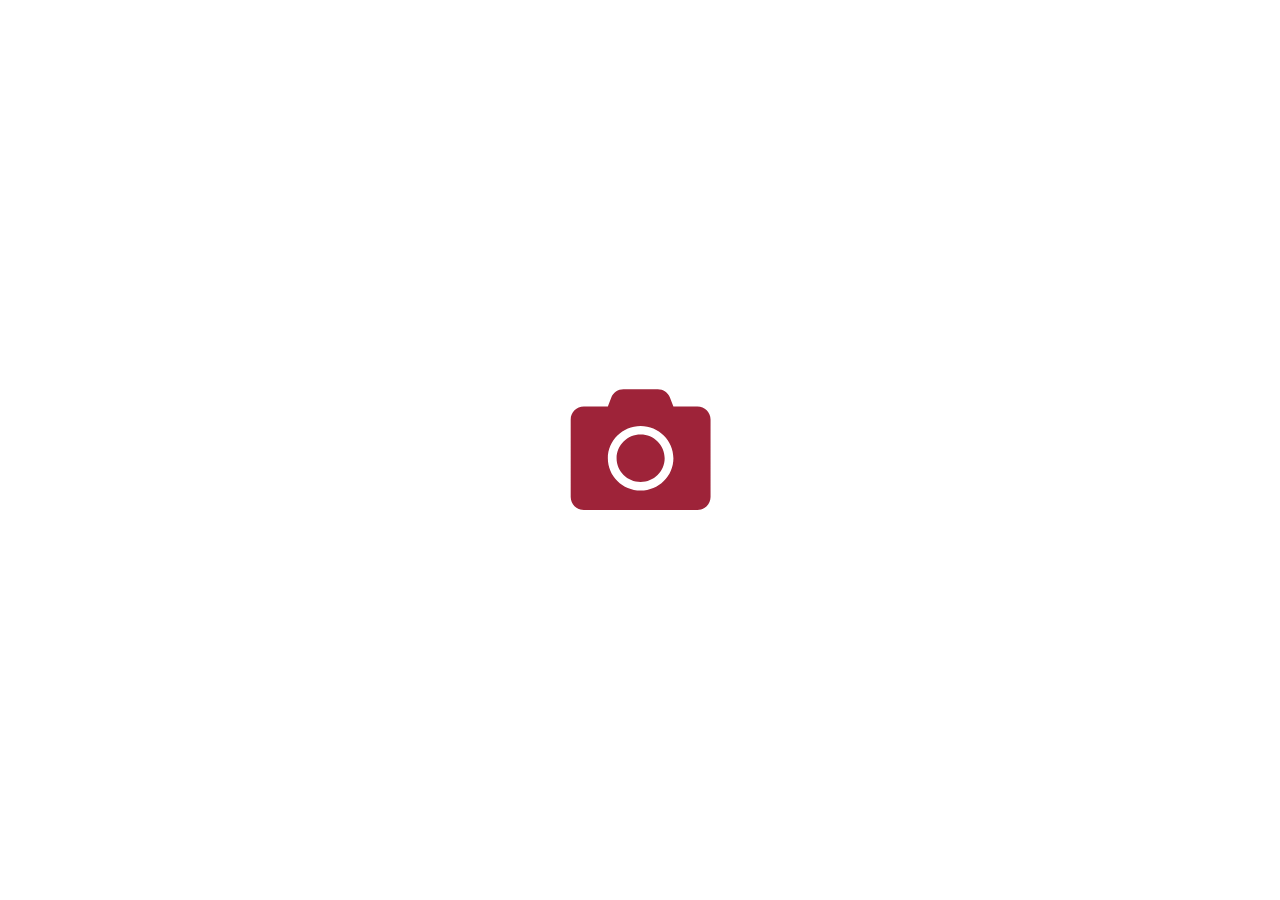
==== commit 8c0aed3e: "Update newpage.html" ====
--- a/newpage.html
+++ b/newpage.html
@@ -21,7 +21,7 @@
 	<title></title></head>
 
 <body>
-	<div class="wrapper">
+
 			<div class="new">
 				<div class="container">
 					<div class="newpage">
@@ -67,7 +67,7 @@
 	align-items: center;
 	gap: 20px;
         margin: 100px auto;
-	padding: 0 50px;
+	padding: 250px 50px;
 <!-- 	border:1px solid $brown; -->
 }
 
--- a/style.css
+++ b/style.css
@@ -1175,36 +1175,3 @@
         padding: 2rem;
     }
 }
-
-.new {
-	min-height: 100vh;
-	min-width: 100vw;
-}
-
-.newpage {
-	max-width: 1000px;
-	display: flex;
-	justify-content: center;
-	align-items: center;
-	gap: 20px;
-   margin: -50px auto 100px;
-	padding: 0 50px;
-	border:1px solid $brown;
-}
-
-.new__title {
-
-	font-family: 'Prompt';
-	font-style: normal;
-	font-weight: 600;
-	font-size: 60px;
-	line-height: 130%;
-
-	letter-spacing: 0.03em;
-
-	color: $red;
-}
-
-.comeback {
-text-align: center;
-}
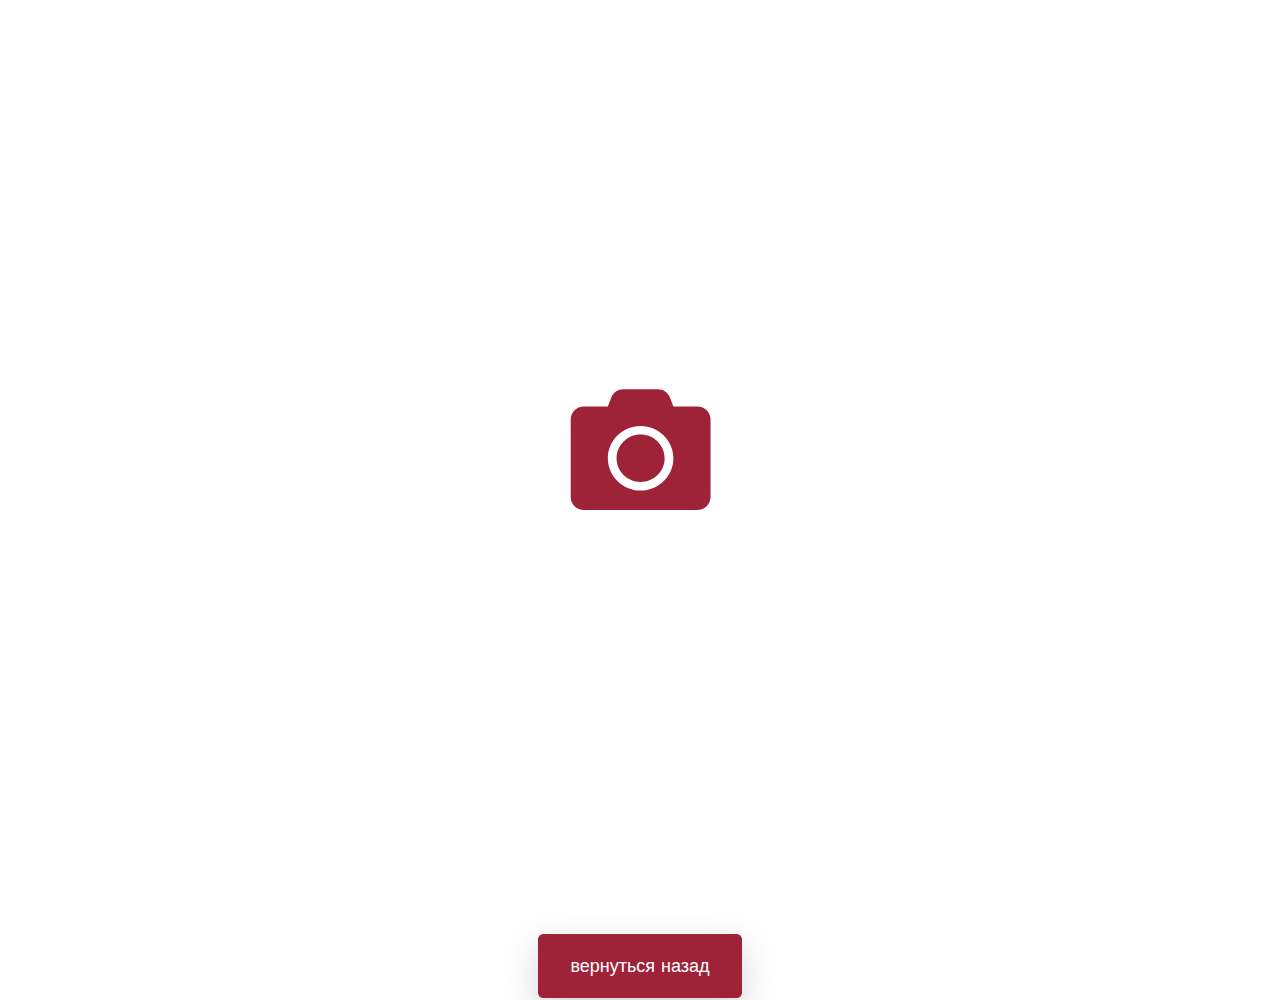
==== commit ec95b28d: "Update newpage.html" ====
--- a/newpage.html
+++ b/newpage.html
@@ -54,8 +54,8 @@
 			background: #fff url("camera.svg") center center no-repeat;
 			background-size: 141px;
 		}
-	</style>
-		.new {
+	
+  .new {
 	min-height: 100vh;
 	min-width: 100vw;
 }
@@ -87,6 +87,7 @@
 .comeback {
 text-align: center;
 }
+		</style>
 		
 		
 	<div id="hellopreloader">
